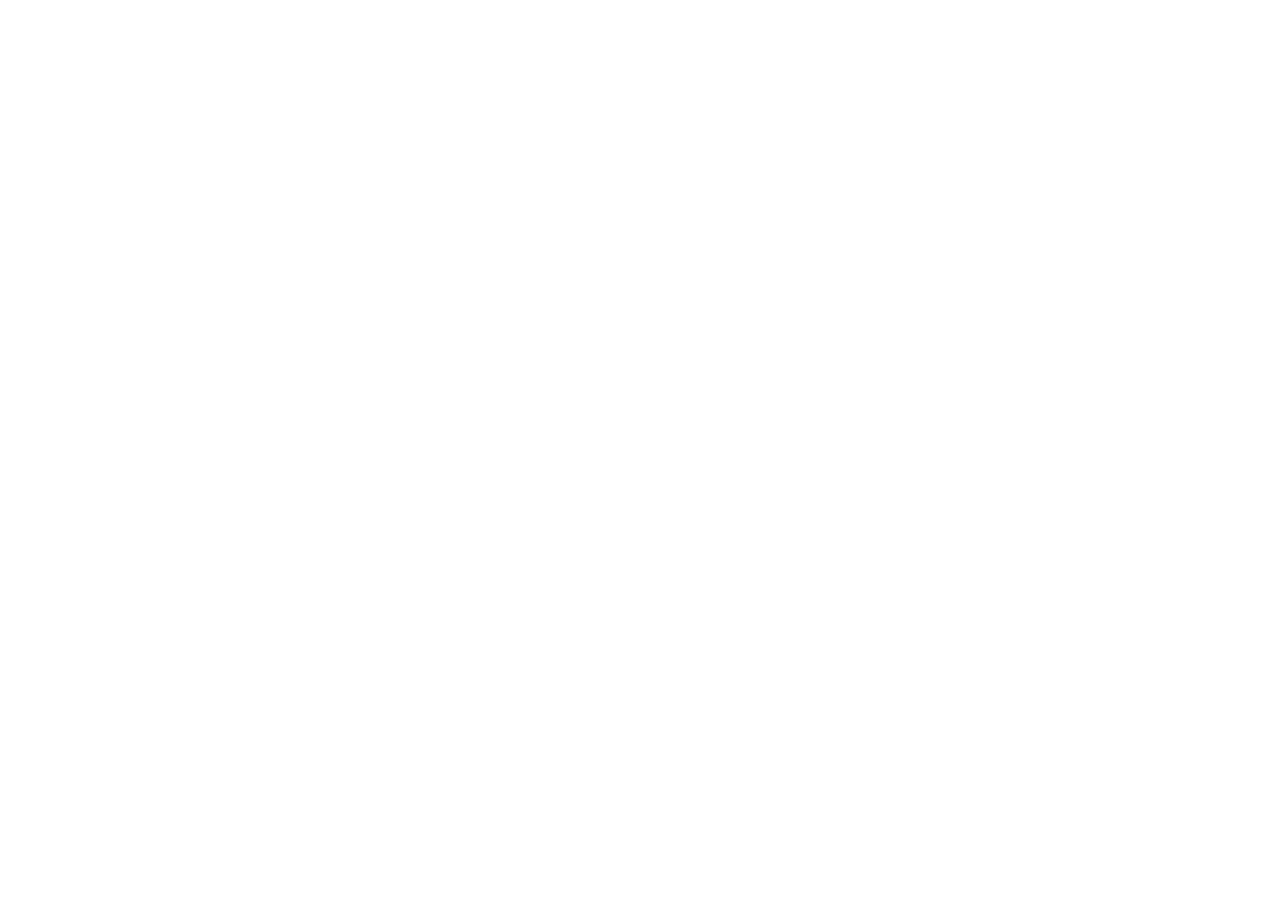
==== comparison.html @ c918d5b4 "hw" ====
<!DOCTYPE html>
<html lang="en-us">
  <head>

    <meta charset="UTF-8">
    <meta name="viewport" content="width=device-width, initial-scale=1.0">
    <meta http-equiv="X-UA-Compatible" content="ie=edge">

    <!-- Add a title here -->

    <!-- Boostrap Stylesheet -->
    <link rel="stylesheet" href="assets/css/bootstrap.min.css" media="screen">

    <!-- Our own CSS stylesheet -->
    <link rel="stylesheet" href="assets/css/styles.css" media="screen">

  </head>

  <body>
    <!-- Start of navbar -->
    <!-- End of navbar -->

    <!-- Start of container -->
    <!-- End of container -->

    <!-- jQuery CDN -->
    <script type="text/javascript" src="https://code.jquery.com/jquery-2.1.4.min.js"></script>

    <!-- Bootstrap CDN -->
    <script src="https://maxcdn.bootstrapcdn.com/bootstrap/3.3.6/js/bootstrap.min.js"></script>
  </body>

</html>
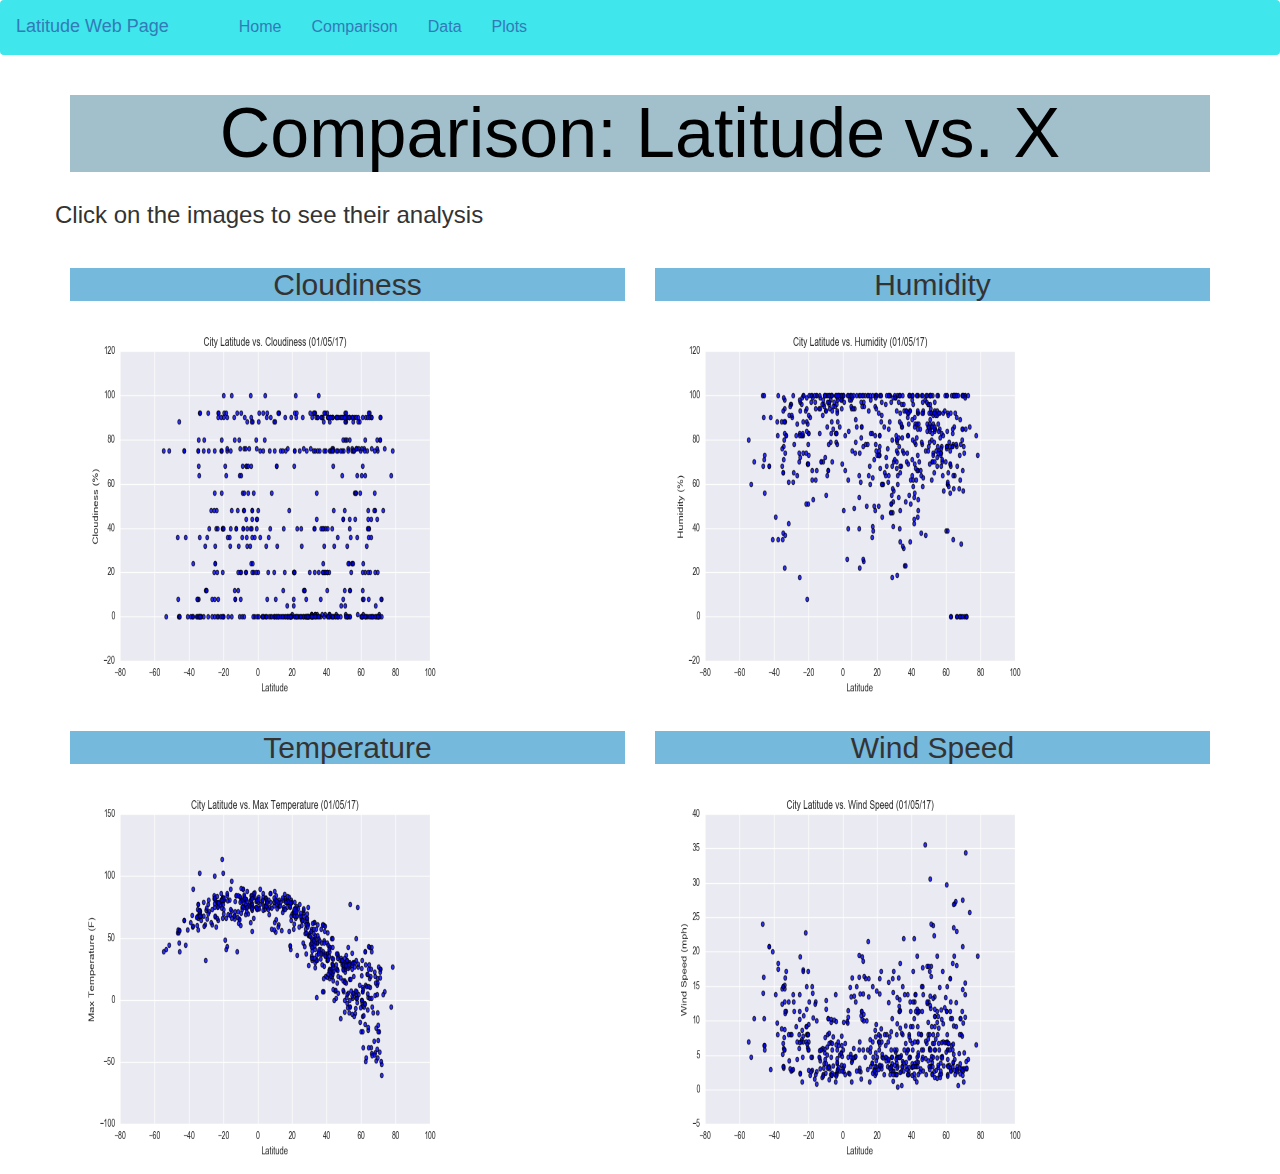
==== commit 103a9a74: "final" ====
--- a/comparison.html
+++ b/comparison.html
@@ -18,9 +18,87 @@
 
   <body>
     <!-- Start of navbar -->
+    <nav class="navbar navbar-expand-lg navbar-light bg-light">
+      <a class="navbar-brand" href="./index.html">Latitude Web Page</a>
+      <div class="collapse navbar-collapse" id="navbarSupportedContent">
+        <ul class="navbar-nav mr-auto">
+          <li class="nav-item active">
+            <a class="nav-link" href="../index.html">Home<span class="sr-only">(current)</span></a>
+          </li>
+          <li class="nav-item">
+            <a class="nav-link" href="../comparison.html">Comparison</a>
+          </li>
+          <li class="nav-item">
+            <a class="nav-link" href="../data.html">Data</a>
+          </li>
+          <li class="nav-item dropdown">
+            <a class="nav-link dropdown-toggle" href="#" id="navbarDropdown" role="button" data-toggle="dropdown" aria-haspopup="true" aria-expanded="false">
+              Plots
+            </a>
+            <div class="dropdown-menu" aria-labelledby="navbarDropdown">
+              <ul>
+                <li>
+                  <a class="dropdown-item" href="../visualizations/cloudiness.html">Cloudiness</a>
+                </li>
+                <li>
+                  <a class="dropdown-item" href="../visualizations/humidity.html">Humidity</a>
+                </li>
+                <li>
+                  <a class="dropdown-item" href="../visualizations/temp.html">Temperature</a>
+                </li>
+                <li>
+                  <a class="dropdown-item" href="../visualizations/wind.html">Wind</a>
+                </li>
+              </ul>
+            </div>
+          </li>
+        </ul>
+      </div>
+    </nav>
+    
     <!-- End of navbar -->
 
     <!-- Start of container -->
+    <div class = "container">
+      <div class="row">
+        <div class="col-md-12">
+          <h1>Comparison: Latitude vs. X</h1>
+        </div>
+      </div> 
+      <div class="row">
+        <h3> Click on the images to see their analysis<h3>
+      </div>
+
+      <div class="row">
+        <div class="col-md-6">
+          <h2>Cloudiness</h2>
+          <a href="visualizations/cloudiness.html">
+          <img src="assets/images/Fig3.png"width="400px" height="400px">
+          </a>
+        </div>
+
+        <div class="col-md-6">
+          <h2>Humidity</h2>
+          <a href="visualizations/humidity.html">
+          <img src="assets/images/Fig2.png"width="400px" height="400px">
+          </a>
+        </div>
+        <div class="col-md-6">
+          <h2>Temperature</h2>
+          <a href="visualizations/temp.html">
+          <img src="assets/images/Fig1.png"width="400px" height="400px">
+          </a>
+        </div>
+
+        <div class="col-md-6">
+          <h2>Wind Speed</h2>
+          <a href="visualizations/wind.html">
+          <img src="assets/images/Fig4.png"width="400px" height="400px">
+          </a>
+        </div>
+ 
+      </div>
+    </div>
     <!-- End of container -->
 
     <!-- jQuery CDN -->
--- a/assets/css/styles.css
+++ b/assets/css/styles.css
@@ -0,0 +1,43 @@
+.navbar {
+  max-height: 70px;
+  background-color: rgb(63, 230, 236);
+  font-size: 16px;
+}
+.dropdown-item{
+  color: #6D8092; 
+}
+body {
+  background: #ffffff;
+}
+
+h1 {
+  font-size: 70px;
+  background: #457e997f;
+  color:black;
+  text-align:center
+}
+
+h2 {
+  font-size: 30px;
+  text-align: center;
+  background-color: rgb(117, 185, 221);
+
+}
+
+ul {
+  list-style-type: none;
+
+}
+
+.nav-item {
+  padding: 15px;
+
+}
+
+p {
+  margin-left: 30px;
+  background: #798395;
+  padding: 5px;
+  font-size:large;
+
+}